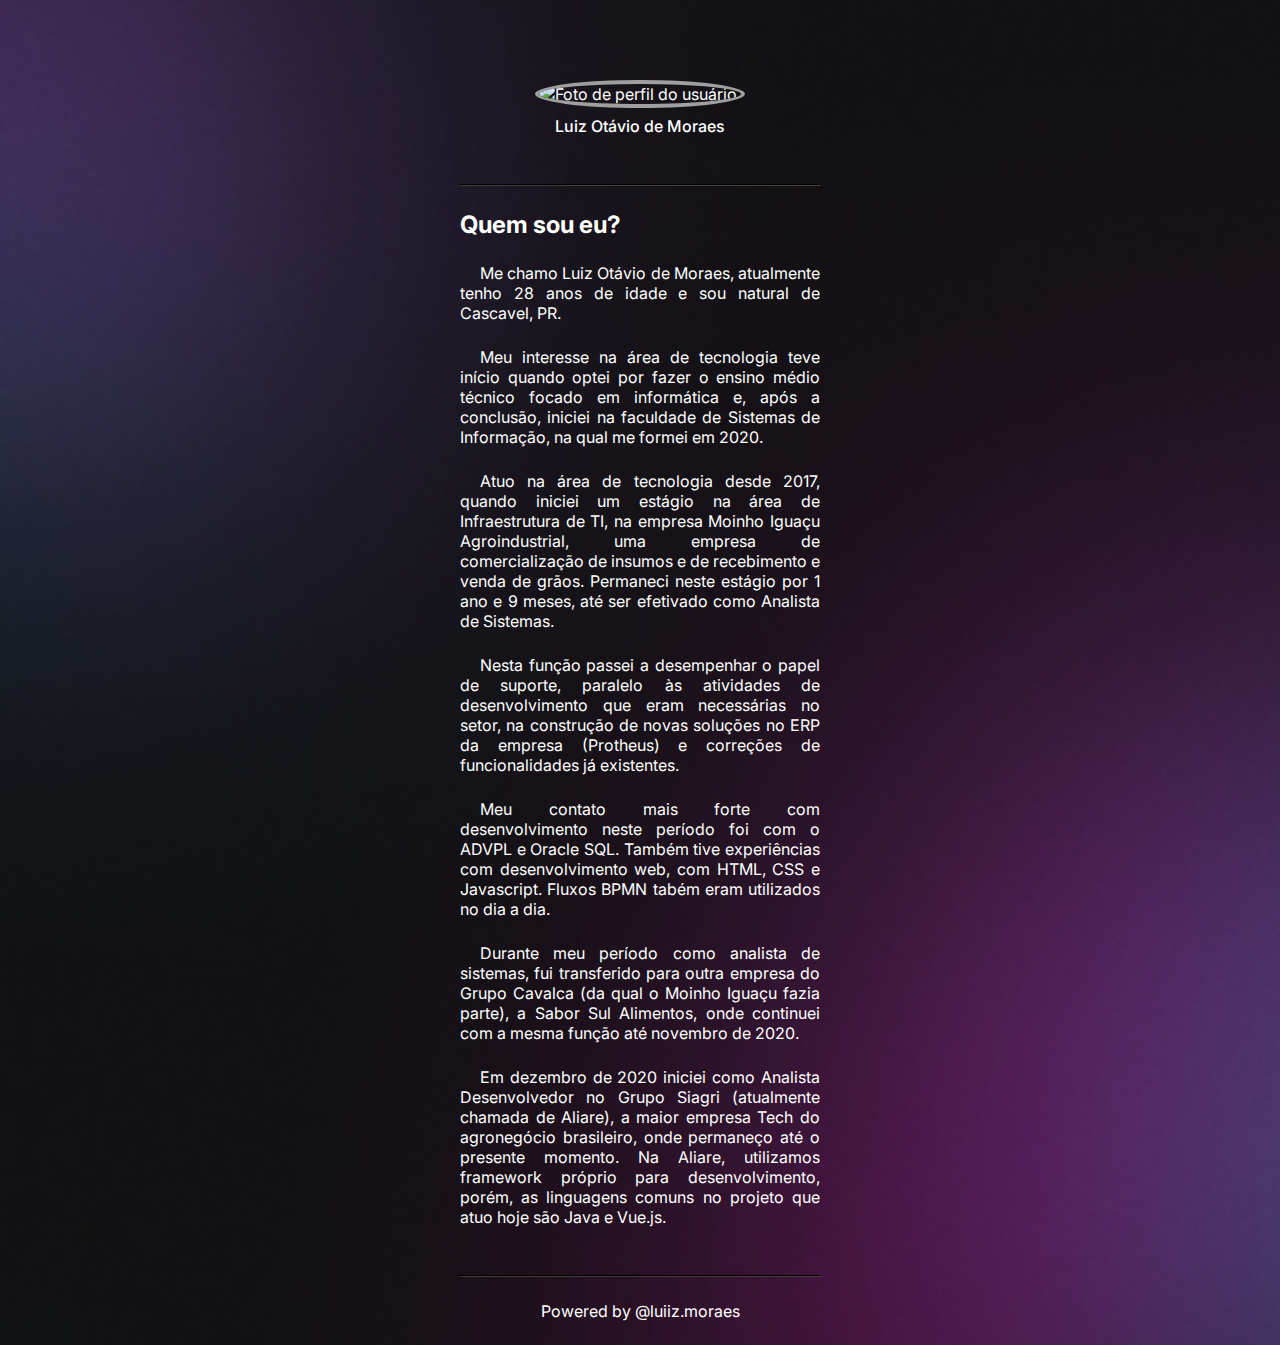
==== about_me.html @ 7bfb95fe "Carga inicial do projeto" ====
<!DOCTYPE html>
<html lang="pt-br">
<head>
    <link rel="preconnect" href="https://fonts.googleapis.com">
    <link rel="preconnect" href="https://fonts.gstatic.com" crossorigin>
    <link href="https://fonts.googleapis.com/css2?family=Inter&display=swap" rel="stylesheet">
    <meta charset='utf-8'>
    <meta http-equiv='X-UA-Compatible' content='IE=edge'>
    <title>Discover - Estudos</title>
    <meta name='viewport' content='width=device-width, initial-scale=1'>
    <link rel='stylesheet' type='text/css' media='screen' href='./style.css'>
</head>
<body>
    <div id="container-content">

        <a id="button-return" href="./index.html">
            <ion-icon name="arrow-back-circle"></ion-icon>
        </a>

        <div id="content-profile">
            <img src="https://github.com/luiizmoraes.png" alt="Foto de perfil do usuário.">
            <p>Luiz Otávio de Moraes</p>
        </div>

        <hr>

        <div id="content-aboutme">
            <h2>Quem sou eu?</h2>

            <p class="apresentacao"></p>
            <p>Meu interesse na área de tecnologia teve início quando optei por fazer o ensino médio técnico focado em informática e, após a conclusão, iniciei na faculdade de Sistemas de Informação, na qual me formei em 2020.</p>
            <P>Atuo na área de tecnologia desde 2017, quando iniciei um estágio na área de Infraestrutura de TI, na empresa Moinho Iguaçu Agroindustrial, uma empresa de comercialização de insumos e de recebimento e venda de grãos. Permaneci neste estágio por 1 ano e 9 meses, até ser efetivado como Analista de Sistemas.</P>
            <p>Nesta função passei a desempenhar o papel de suporte, paralelo às atividades de desenvolvimento que eram necessárias no setor, na construção de novas soluções no ERP da empresa (Protheus) e correções de funcionalidades já existentes.</p>
            <p>Meu contato mais forte com desenvolvimento neste período foi com o ADVPL e Oracle SQL. Também tive experiências com desenvolvimento web, com HTML, CSS e Javascript. Fluxos BPMN tabém eram utilizados no dia a dia.</p>
            <p>Durante meu período como analista de sistemas, fui transferido para outra empresa do Grupo Cavalca (da qual o Moinho Iguaçu fazia parte), a Sabor Sul Alimentos, onde continuei com a mesma função até novembro de 2020.</p>
            <p>Em dezembro de 2020 iniciei como Analista Desenvolvedor no Grupo Siagri (atualmente chamada de Aliare), a maior empresa Tech do agronegócio brasileiro, onde permaneço até o presente momento. Na Aliare, utilizamos framework próprio para desenvolvimento, porém, as linguagens comuns no projeto que atuo hoje são Java e Vue.js.</p>
        </div>

        <hr>

        <footer>
            Powered by <a href="http://www.instagram.com/luiiz.moraes" target="_blank" >@luiiz.moraes</a>
        </footer>

    </div>

    <script type="module" src="https://unpkg.com/ionicons@7.1.0/dist/ionicons/ionicons.esm.js"></script>
    <script nomodule src="https://unpkg.com/ionicons@7.1.0/dist/ionicons/ionicons.js"></script>
    <script src="./scripts.js"></script>
</body>
</html>
---- style.css ----
* {
    margin: 0px;
    padding: 0px;
    box-sizing: border-box;
}

/* Página INDEX */
:root {
    --text-color: white;
    --bg-url: url(./assets/bg-mobile.jpg);
    --border-color-buttons: rgba(255,255,255,0.2);
    --bg-color-buttons: rgba(255,255,255,0.05);
    --bg-color-buttons-hover: rgba(255,255,255,0.2);
    --bg-social-media-hover: rgba(255,255,255,0.2);
    --switch-bg-url: url(./assets/moon-stars.svg);
    --font-color-link-footer: rgba(255,255,255,0.5);
}

.light {
    --text-color: black;
    --bg-url: url(./assets/bg-mobile-light.jpg);
    --border-color-buttons:rgba(0, 0, 0, 0.3);
    --bg-color-buttons: rgba(0, 0, 0, 0.06);
    --bg-color-buttons-hover: rgba(0,0,0,0.2);
    --bg-social-media-hover: rgba(0,0,0,0.06);
    --switch-bg-url: url(./assets/sun.svg);
    --font-color-link-footer: rgba(0,0,0,0.5);
}

body {
    background-image: var(--bg-url);
    background-repeat: no-repeat;
    background-position: top  center;
    background-size: cover;
}

body * {
    font-family: "Inter", sans-serif;
    color: var(--text-color);
}

#container-content {
    width: 360px;
    height: 712px;
    margin: auto;
    padding-top: 56px;
}

#content-profile {
    text-align: center;
    padding: 24px;
}

#content-profile img {
    width: 135px;
    border-radius: 50%;
    border: 4px solid #9f9f9f;
}

#content-profile p {
    font-weight: 500;
    line-height: 24p;
    margin-top: 8px;
}

#switch {
    position: relative;
    width: 64px;
    margin: 24px auto;

    cursor: pointer;
}

#switch button {
    width: 32px;
    height: 32px;
    background: white var(--switch-bg-url) no-repeat center;
    border: 0;
    border-radius: 50%;

    position: absolute;
    top: 50%;
    left: 0;
    z-index: 1;
    transform: translateY(-50%);

    cursor: pointer;

    animation: slide-out 0.6s;
}

#switch button:hover {
    outline: 6px solid var(--bg-color-buttons-hover);
}

.light #switch button {
    animation: slide-in 0.6s forwards;
    left: initial;
}

#switch span {
    display: block;
    width: 64px;
    height: 24px;

    background: var(--bg-color-buttons);

    border: 1px solid var(--border-color-buttons);

    backdrop-filter: blur(4px);
    -webkit-backdrop-filter: blur(4px);

    border-radius: 9999px;
}


/* LINKS PROFILE */
ul {
    list-style: none;
    display: flex;
    flex-direction: column;
    gap: 16px;
}

ul li a {
    display: flex;
    justify-content: center;
    align-items: center;

    padding: 16px 24px;
    
    background-color: var(--bg-color-buttons);
    border: 1px solid var(--border-color-buttons);
    border-radius: 8px;

    backdrop-filter: blur(4px);
    -webkit-backdrop-filter: blur(4px);

    text-decoration: none;
    font-weight: 500;

    transition: background 0.5s;
}

ul li a:hover {
    display: flex;
    justify-content: center;
    align-items: center;

    padding: 16px 24px;
    
    background-color: var(--bg-color-buttons-hover);
    border: 1.5px solid var(--text-color);
    border-radius: 8px;

    backdrop-filter: blur(4px);
    -webkit-backdrop-filter: blur(4px);

    text-decoration: none;
    font-weight: 500;
}


#content-social {
    display: flex;
    justify-content: center;

    padding: 24px 0px;

    font-size: 24px;
    
}


#content-social a {
    display: flex;
    align-items: center;
    justify-content: center;
    padding: 16px;
    border-radius: 50%;

    transition: background 0.4s;
}


#content-social a:hover {
    background: var(--bg-social-media-hover);
    padding: 16px;
    border-radius: 50%;
}

footer {
    padding: 24px 0px;
    text-align: center;
}

footer a {
    text-decoration: none;

    transition: color 0.2s;
}

footer a:hover {
    text-decoration: none;
    color: var(--font-color-link-footer);
}

/*Animations*/
@keyframes slide-in {
    from {
        left: 0;
    }
    to {
        left: 50%;
    }
}

@keyframes slide-out {
    from {
        left: 50%;
    }
    to {
        left: 0;
    }
}




/* Página ABOUT ME */
#content-aboutme {
    text-align: justify;
    margin-bottom: 48px;
}

#content-aboutme h2 {
    margin-top: 24px;
}

#content-aboutme p {
    margin-top: 24px;
    justify-content: left;
    text-indent: 20px;
}

#container-content hr {
    margin-top: 24px;
    border-color: #473b3b;
}

#button-return {
    position: absolute;
    float: left;
    font-size: 24px;
}
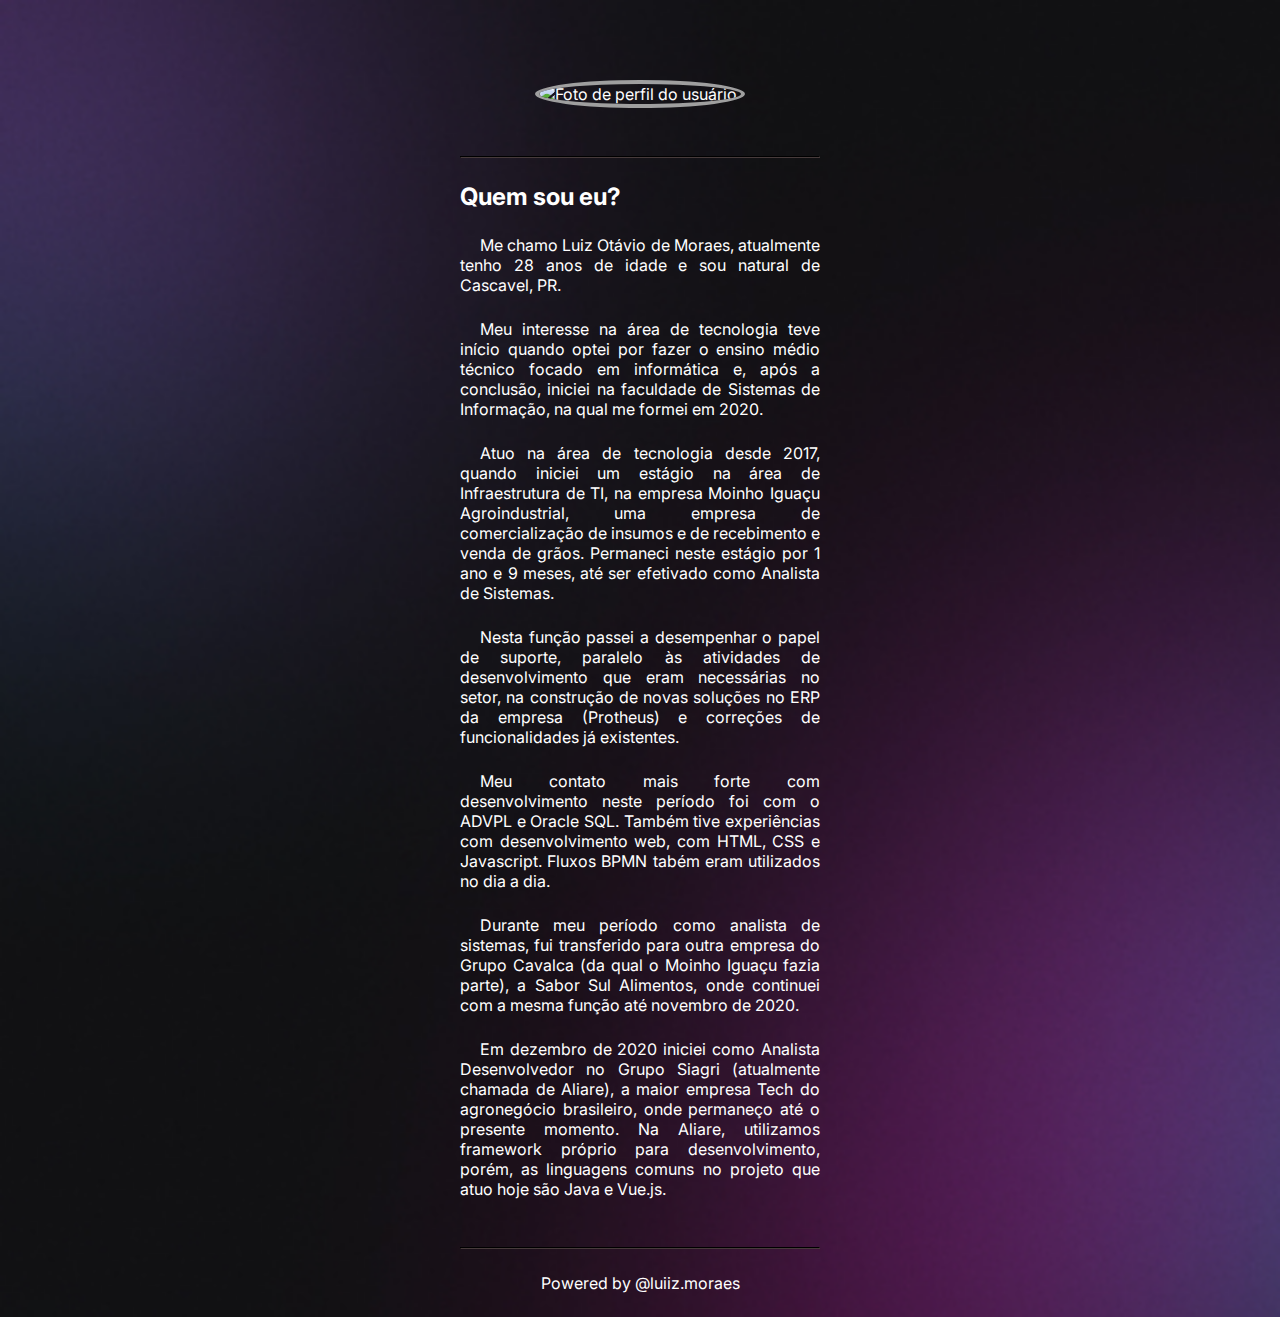
==== commit ce698a23: "Ajuste de texto na página Quem sou eu?" ====
--- a/about_me.html
+++ b/about_me.html
@@ -19,7 +19,6 @@
 
         <div id="content-profile">
             <img src="https://github.com/luiizmoraes.png" alt="Foto de perfil do usuário.">
-            <p>Luiz Otávio de Moraes</p>
         </div>
 
         <hr>
